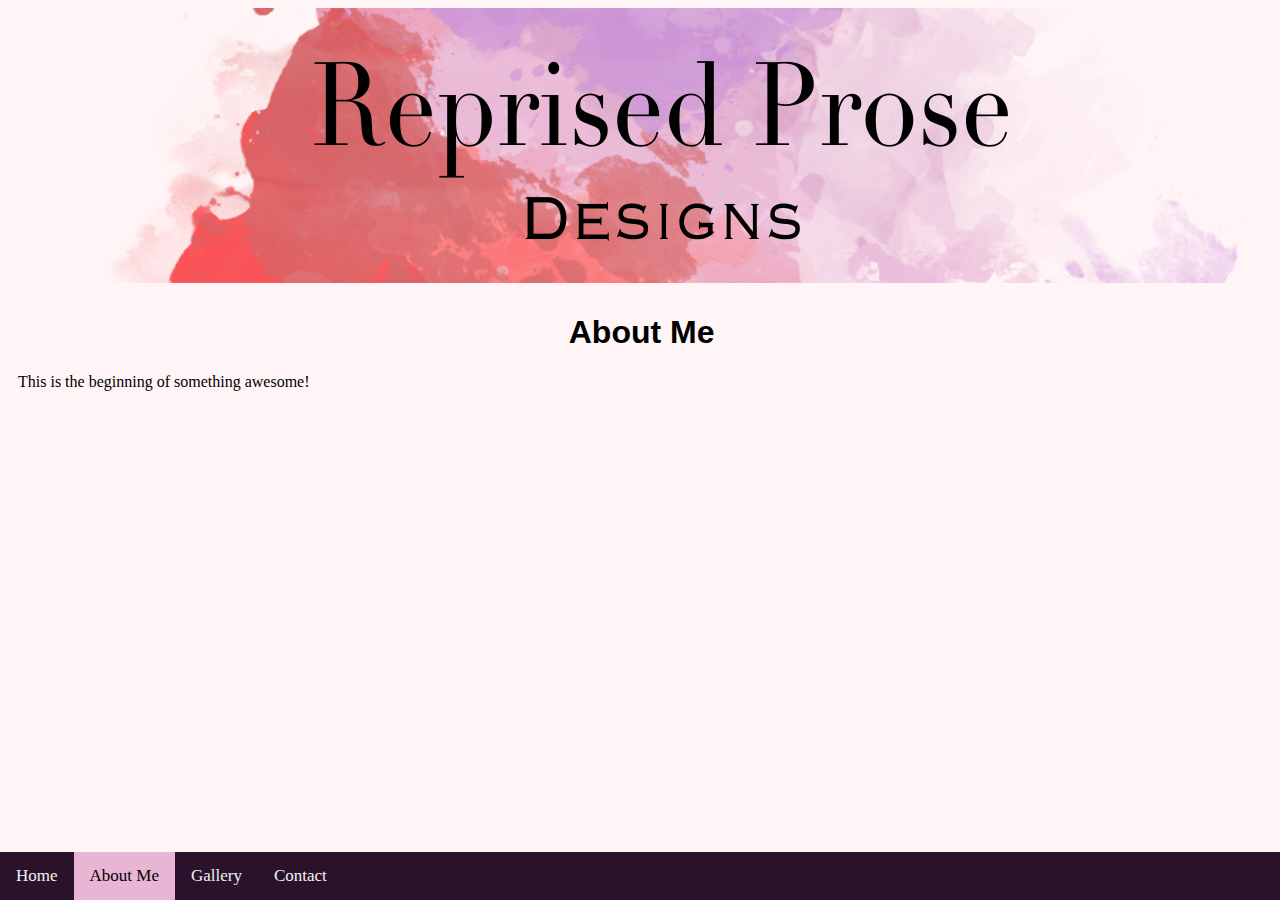
==== about.html @ 66722710 "Update about.html" ====
<!DOCTYPE html>
<html>
  <head>
    <title>Reprised Prose Designs About Me</title>
    <meta charset="utf-8" />
    <meta name="viewport" content="width=device-width, initial-scale=1" />
    <link rel="stylesheet" href="main.css">
  </head>
  <body onload="menuOn(); bannerOn(); contentOn()">
    <div class="navbar" id="menu">
  <a href="index.html">Home</a>
  <a href="about.html" class="active">About Me</a>
  <a href="gallery.html">Gallery</a>
      <a href="contact.html">Contact</a>
</div>
    <div class="hero-image">
      <img src="RPBanner.png" id="banner">
    </div>
    <div class="conBox" id="content">
      <header>
      <h1>About Me</h1>
        <p> This is the beginning of something awesome! </p>
      </header>
    </div>
  <script>
  function menuOn() {
      document.getElementById("menu").style.opacity = "100%";
    } 
   function bannerOn() {
      document.getElementById("banner").style.opacity = "100%";
    }
  function contentOn() {
    document.getElementById("content").style.opacity = "100%";
  }
  </script>
  </body>
</html>
---- main.css ----
body {
  background-color: #fff5f6;
  background-position: center;
  background-attachment: fixed;
  top: 0;
  left:0;
  height: 100%;
  width: 100%;
  z-index: -100;
}

#bgVideo {
  position: fixed;
  right: 0;
  bottom: 0;
  width: 100%;
  height: 100%;
  z-index: -200;
}

p {
  font-family: "Didot", serif;
}
h1 {
  font-family: "Copperplate", sans-serif;
}

.top {
  max-width: 95%;
  text-align: center;
  color: #381A38;
  margin-top: 300px;
  margin-left: auto;
  margin-right: auto;
  margin-bottom: auto;
  padding: 20px;
  transition-delay: 4s;
  transition: 2s;
 
}

.hero-image img{
  display: block;
  max-height 100%;
  max-width: 100%;
  margin: auto;
  position: relative;
  opacity: 0%;
  transition: opacity 3.5s
}

.navbar {
  overflow: hidden;
  background-color: #2a132a;
  position: fixed;
  bottom: 0;
  left: 0;
  width: 100%;
  z-index: 100;
  opacity: 0%;
  transition: opacity 3.5s
}

.navbar a {
  float: left;
  display: block;
  color: #f2f2f2;
  text-align: center;
  padding: 14px 16px;
  text-decoration: none;
  font-size: 17px;
}

.navbar a:hover {
  background: #e8b5d4;
  color: black;
}

.navbar a.active {
  background-color: #e8b5d4;
  color: black;
}

.galBox {
  display: block;
  max-width: 99%;
  margin-bottom: 45px;
  opacity: 0%;
  transition: opacity 3.5s;
}

.conBox {
  display: block;
  max-width: 99%;
  margin-bottom: 45px;
  padding: 10px;
  opacity: 0%;
  transition: opacity 3.5s;
}

.conBox h1 {
  text-align: center;
  font-family: "Copperplate", sans-serif;
}

.conBox p {
  font-family: "Didot", serif;
}

div.gallery {
  border: 1px solid #ccc;
}

div.gallery:hover {
  border: 2px solid #381a38;
}

div.gallery img {
  width: 100%;
  height: auto;
}

div.desc {
  padding: 15px;
  text-align: center;
  font-family: "Didot", serif;
}

* {
  box-sizing: border-box;
}

.responsive {
  padding: 6px;
  float: left;
  width: 19.99999%;
}

@media only screen and (max-width: 700px) {
  .responsive {
    width: 49.99999%;
    margin: 6px 0;
  }
}

@media only screen and (max-width: 500px) {
  .responsive {
    width: 100%;
  }
}

.clearfix:after {
  content: "";
  display: table;
  clear: both;
}
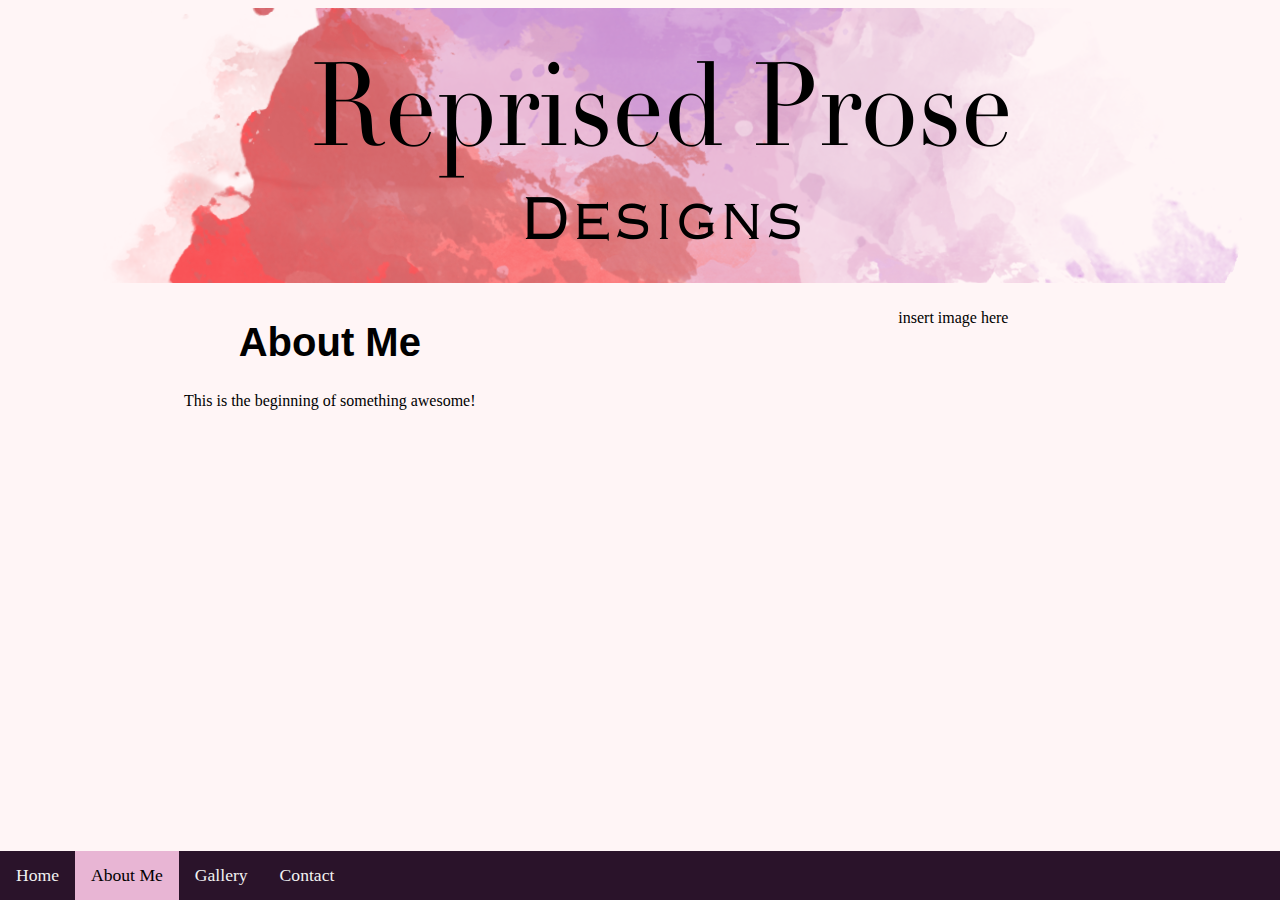
==== commit 523bff4c: "Update about.html" ====
--- a/about.html
+++ b/about.html
@@ -17,10 +17,13 @@
       <img src="RPBanner.png" id="banner">
     </div>
     <div class="conBox" id="content">
-      <header>
+      <div class="column">
       <h1>About Me</h1>
         <p> This is the beginning of something awesome! </p>
-      </header>
+      </div>
+      <div class="column">
+        <p>insert image here</p>
+      </div>
     </div>
   <script>
   function menuOn() {
--- a/main.css
+++ b/main.css
@@ -20,9 +20,15 @@
 
 p {
   font-family: "Didot", serif;
+  font-size: 1em;
 }
 h1 {
   font-family: "Copperplate", sans-serif;
+  font-size: 2.5em;
+}
+h2 {
+  font-family: "Copperplate", sans-serif;
+  font-size: 1.75em;
 }
 
 .top {
@@ -68,9 +74,15 @@
   text-align: center;
   padding: 14px 16px;
   text-decoration: none;
-  font-size: 17px;
-}
-
+  font-size: 1.1em;
+}
+
+@media only screen and (max-width: 500px) {
+  .navbar a {
+    padding: 10px 12px;
+    font-size: .75em;
+  }
+}
 .navbar a:hover {
   background: #e8b5d4;
   color: black;
@@ -89,6 +101,12 @@
   transition: opacity 3.5s;
 }
 
+@media only screen and (max-width: 500px) {
+  .galBox {
+    margin-bottom: 90px;
+  }
+}
+
 .conBox {
   display: block;
   max-width: 99%;
@@ -98,13 +116,53 @@
   transition: opacity 3.5s;
 }
 
+.conBox.alt {
+  display: block;
+  max-width: 99%;
+  margin-bottom: 45px;
+  padding: 25px;
+  opacity: 0;
+  transition: opacity 3.5s;
+  border-radius: 25px;
+  border: 2px solid #2a132a;
+  box-shadow: 5px 5px 8px #896e89;
+}
+
 .conBox h1 {
   text-align: center;
   font-family: "Copperplate", sans-serif;
 }
 
 .conBox p {
+  text-align: center;
   font-family: "Didot", serif;
+}
+
+@media only screen and (max-width: 940px) {
+  .conBox h1 {
+    font-size: 1.75em;
+  }
+  .conBox p {
+    font-size: 1em;
+  }
+}
+
+@media only screen and (max-width: 700px) {
+  .conBox h1 {
+    font-size: 1.25em;
+  }
+  .conBox p {
+    font-size: .75em;
+  }
+}
+
+@media only screen and (max-width: 500px) {
+  .conBox h1 {
+    font-size: 1em;
+  }
+  .conBox p {
+    font-size: .5em;
+  }
 }
 
 div.gallery {
@@ -154,3 +212,25 @@
   display: table;
   clear: both;
 }
+
+.column {
+  float: left;
+  width: 50%;
+}
+
+.column img {
+  max-width: 100%;
+  height: auto;
+}
+
+.row:after {
+  content: "";
+  display: table;
+  clear: both;
+}
+
+@media screen and (max-width: 600px) {
+  .column {
+    width: 100%;
+  }
+}
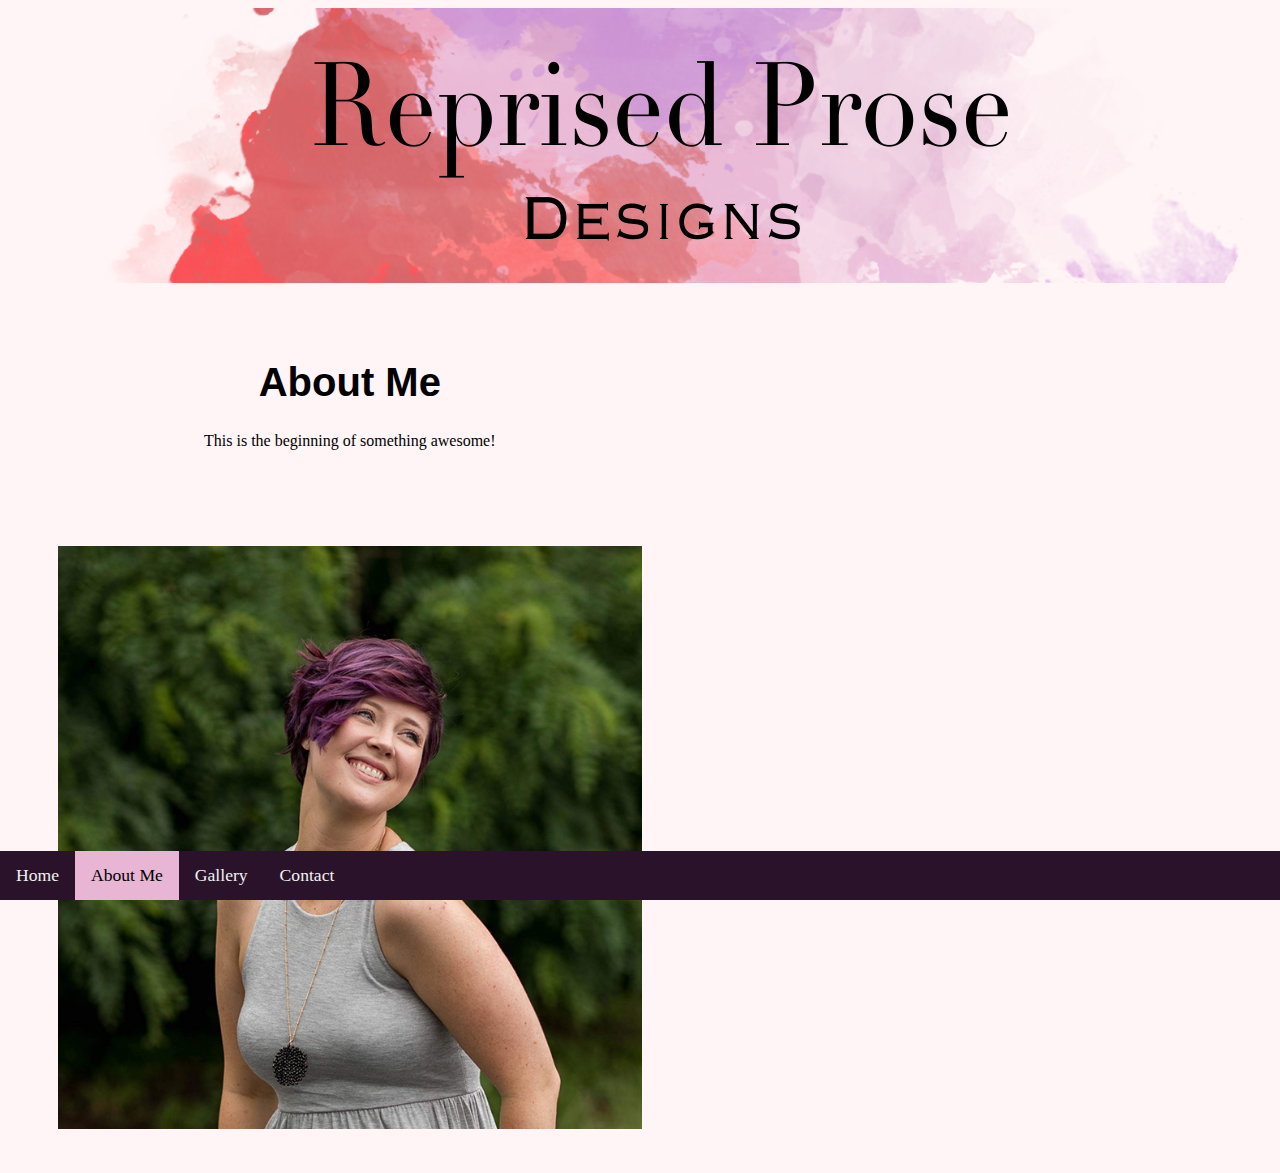
==== commit 73acd0c9: "Update about.html" ====
--- a/about.html
+++ b/about.html
@@ -22,7 +22,7 @@
         <p> This is the beginning of something awesome! </p>
       </div>
       <div class="column">
-        <p>insert image here</p>
+        <img src="ciarra.png" id="artist photo">
       </div>
     </div>
   <script>
--- a/main.css
+++ b/main.css
@@ -216,6 +216,8 @@
 .column {
   float: left;
   width: 50%;
+  padding: 20px;
+  margin: 20px;
 }
 
 .column img {
@@ -232,5 +234,7 @@
 @media screen and (max-width: 600px) {
   .column {
     width: 100%;
-  }
-}
+    padding: 10px;
+    margin: 10px;
+  }
+}
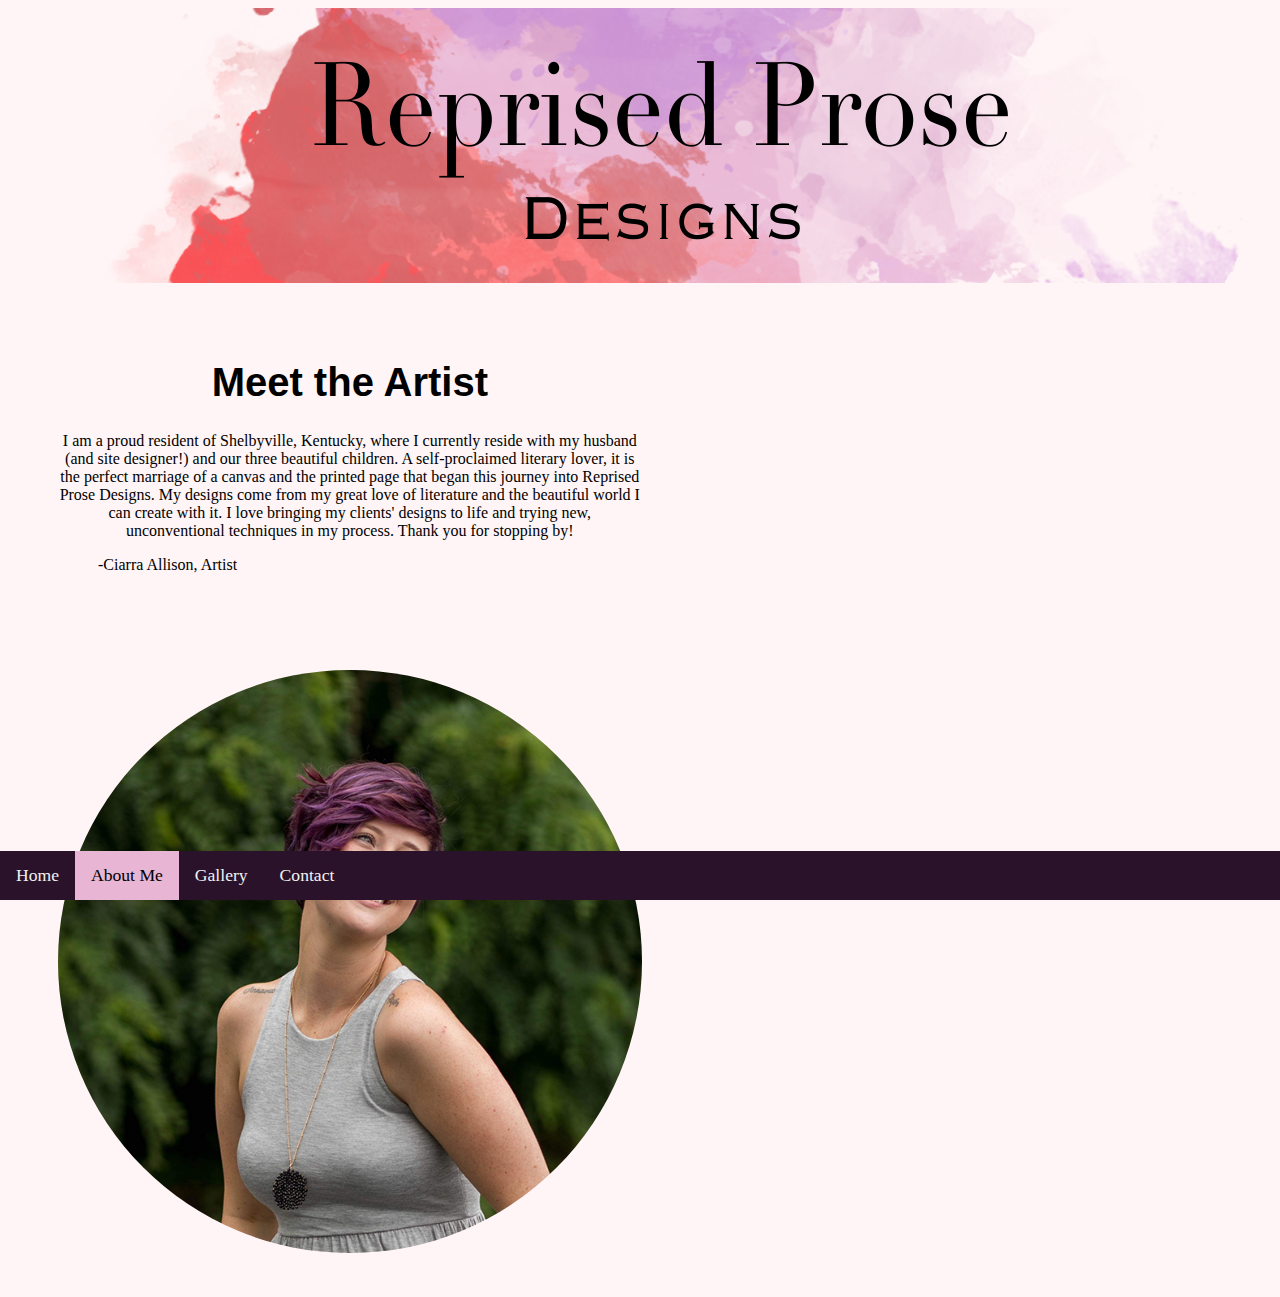
==== commit 11e50625: "Update about.html" ====
--- a/about.html
+++ b/about.html
@@ -18,8 +18,8 @@
     </div>
     <div class="conBox" id="content">
       <div class="column">
-      <h1>About Me</h1>
-        <p> This is the beginning of something awesome! </p>
+      <h1>Meet the Artist</h1>
+        <p> I am a proud resident of Shelbyville, Kentucky, where I currently reside with my husband (and site designer!) and our three beautiful children. A self-proclaimed literary lover, it is the perfect marriage of a canvas and the printed page that began this journey into Reprised Prose Designs. My designs come from my great love of literature and the beautiful world I can create with it. I love bringing my clients' designs to life and trying new, unconventional techniques in my process. Thank you for stopping by! <blockquote>-Ciarra Allison, Artist</blockquote> </p>
       </div>
       <div class="column">
         <img src="ciarra.png" id="artist photo">
--- a/main.css
+++ b/main.css
@@ -223,6 +223,7 @@
 .column img {
   max-width: 100%;
   height: auto;
+  border-radius: 50%;
 }
 
 .row:after {
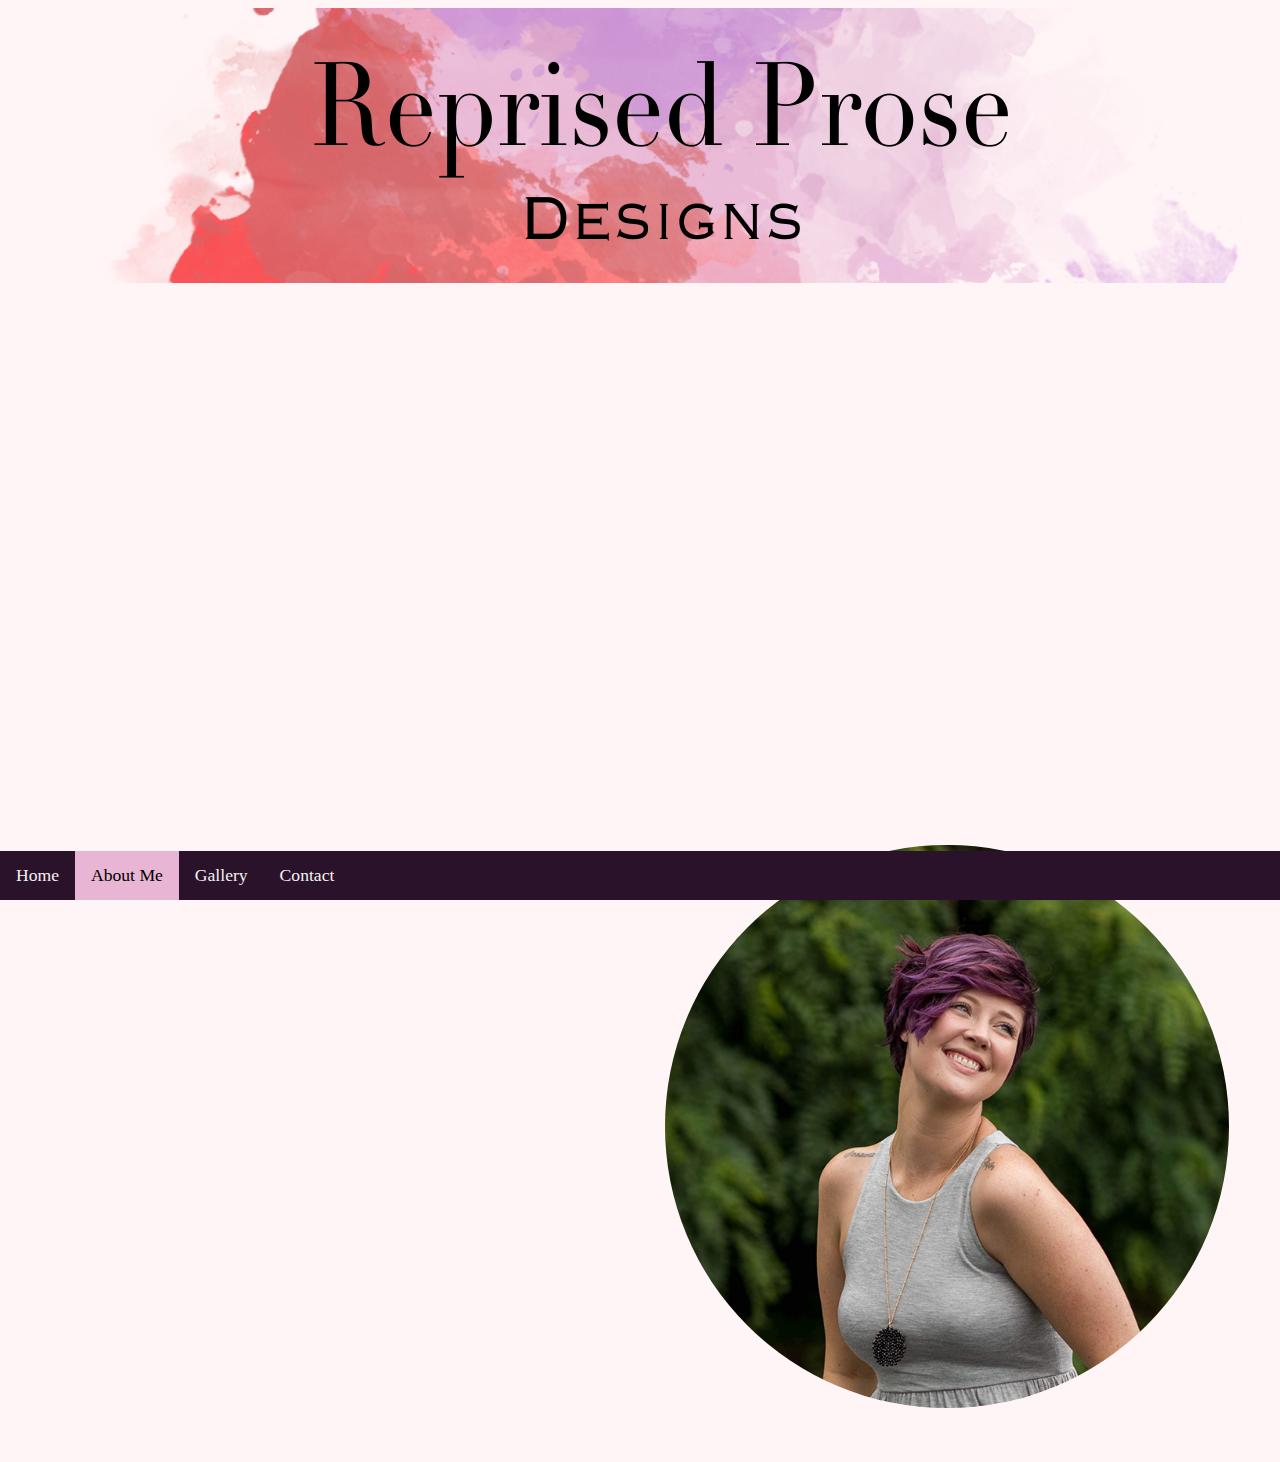
==== commit a3b9236c: "Update about.html" ====
--- a/about.html
+++ b/about.html
@@ -17,10 +17,12 @@
       <img src="RPBanner.png" id="banner">
     </div>
     <div class="conBox" id="content">
+      <div class="conBox altTop">
       <div class="column">
       <h1>Meet the Artist</h1>
         <p> I am a proud resident of Shelbyville, Kentucky, where I currently reside with my husband (and site designer!) and our three beautiful children. A self-proclaimed literary lover, it is the perfect marriage of a canvas and the printed page that began this journey into Reprised Prose Designs. My designs come from my great love of literature and the beautiful world I can create with it. I love bringing my clients' designs to life and trying new, unconventional techniques in my process. Thank you for stopping by! <blockquote>-Ciarra Allison, Artist</blockquote> </p>
       </div>
+    </div>
       <div class="column">
         <img src="ciarra.png" id="artist photo">
       </div>
--- a/main.css
+++ b/main.css
@@ -29,6 +29,18 @@
 h2 {
   font-family: "Copperplate", sans-serif;
   font-size: 1.75em;
+}
+
+blockquote {
+  width: 50%;
+  float: right;
+  padding-right: 20px;
+  border-style: none ridge ridge none;
+  border-color: #FC8076;
+  border-width: medium;
+  font-family: "Copperplate", sans-serif;
+  font-size: .9em;
+  text-align: right;
 }
 
 .top {
@@ -116,6 +128,14 @@
   transition: opacity 3.5s;
 }
 
+.conBox.altTop {
+  display: block;
+  max-width: 99%;
+  margin-top: 35%;
+  margin-bottom: 45px;
+  padding 10px;
+}
+
 .conBox.alt {
   display: block;
   max-width: 99%;
@@ -134,7 +154,7 @@
 }
 
 .conBox p {
-  text-align: center;
+  text-align: left;
   font-family: "Didot", serif;
 }
 
@@ -215,9 +235,9 @@
 
 .column {
   float: left;
-  width: 50%;
-  padding: 20px;
-  margin: 20px;
+  width: 49.99%;
+  padding: 30px;
+  margin: 20px 0px;
 }
 
 .column img {
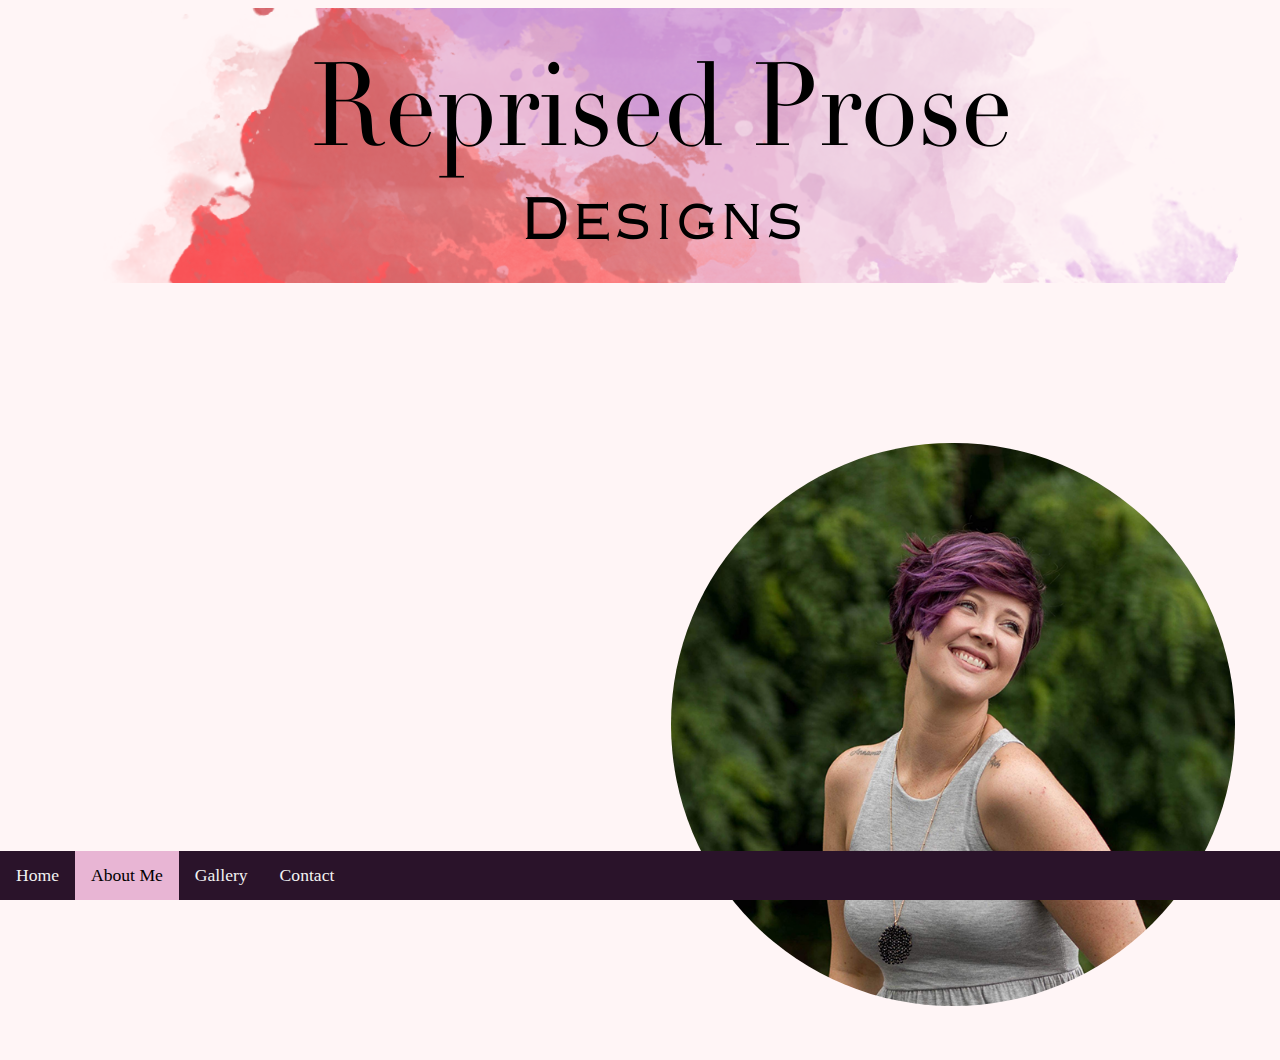
==== commit 503a5168: "Update about.html" ====
--- a/about.html
+++ b/about.html
@@ -17,7 +17,7 @@
       <img src="RPBanner.png" id="banner">
     </div>
     <div class="conBox" id="content">
-      <div class="conBox altTop">
+      <div class="conBox altTop" id="content">
       <div class="column">
       <h1>Meet the Artist</h1>
         <p> I am a proud resident of Shelbyville, Kentucky, where I currently reside with my husband (and site designer!) and our three beautiful children. A self-proclaimed literary lover, it is the perfect marriage of a canvas and the printed page that began this journey into Reprised Prose Designs. My designs come from my great love of literature and the beautiful world I can create with it. I love bringing my clients' designs to life and trying new, unconventional techniques in my process. Thank you for stopping by! <blockquote>-Ciarra Allison, Artist</blockquote> </p>
--- a/main.css
+++ b/main.css
@@ -130,8 +130,8 @@
 
 .conBox.altTop {
   display: block;
-  max-width: 99%;
-  margin-top: 35%;
+  max-width: 100%;
+  margin-top: 35px;
   margin-bottom: 45px;
   padding 10px;
 }
@@ -165,6 +165,9 @@
   .conBox p {
     font-size: 1em;
   }
+  .conBox.altTop {
+  margin-top: 0px;
+  }
 }
 
 @media only screen and (max-width: 700px) {
@@ -258,4 +261,8 @@
     padding: 10px;
     margin: 10px;
   }
-}
+  .column img {
+    max-width: 50%;
+    height: auto;
+  }
+}
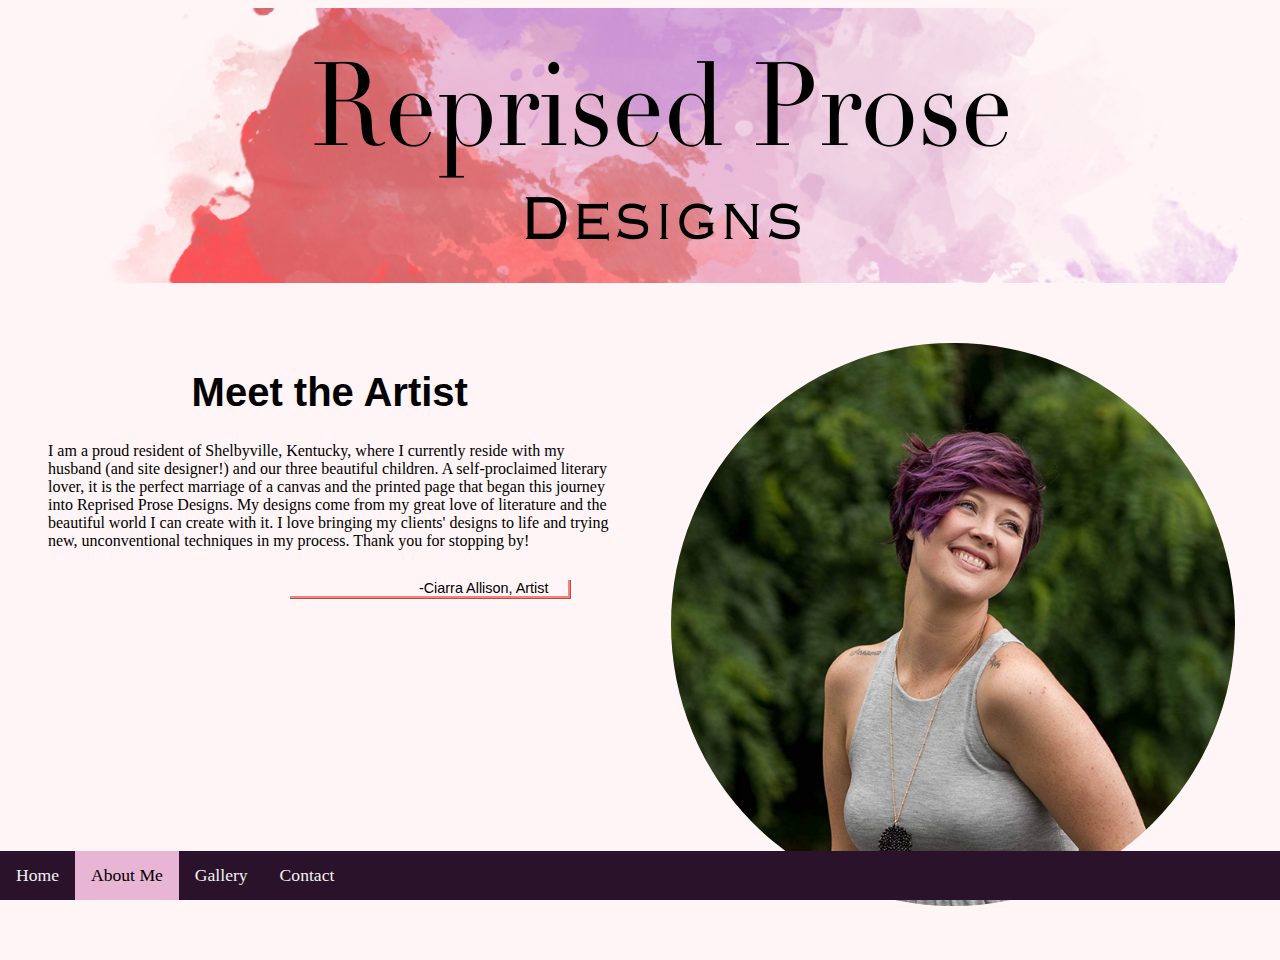
==== commit 6ee5f29c: "Update about.html" ====
--- a/about.html
+++ b/about.html
@@ -17,11 +17,9 @@
       <img src="RPBanner.png" id="banner">
     </div>
     <div class="conBox" id="content">
-      <div class="conBox altTop" id="content">
       <div class="column">
       <h1>Meet the Artist</h1>
         <p> I am a proud resident of Shelbyville, Kentucky, where I currently reside with my husband (and site designer!) and our three beautiful children. A self-proclaimed literary lover, it is the perfect marriage of a canvas and the printed page that began this journey into Reprised Prose Designs. My designs come from my great love of literature and the beautiful world I can create with it. I love bringing my clients' designs to life and trying new, unconventional techniques in my process. Thank you for stopping by! <blockquote>-Ciarra Allison, Artist</blockquote> </p>
-      </div>
     </div>
       <div class="column">
         <img src="ciarra.png" id="artist photo">
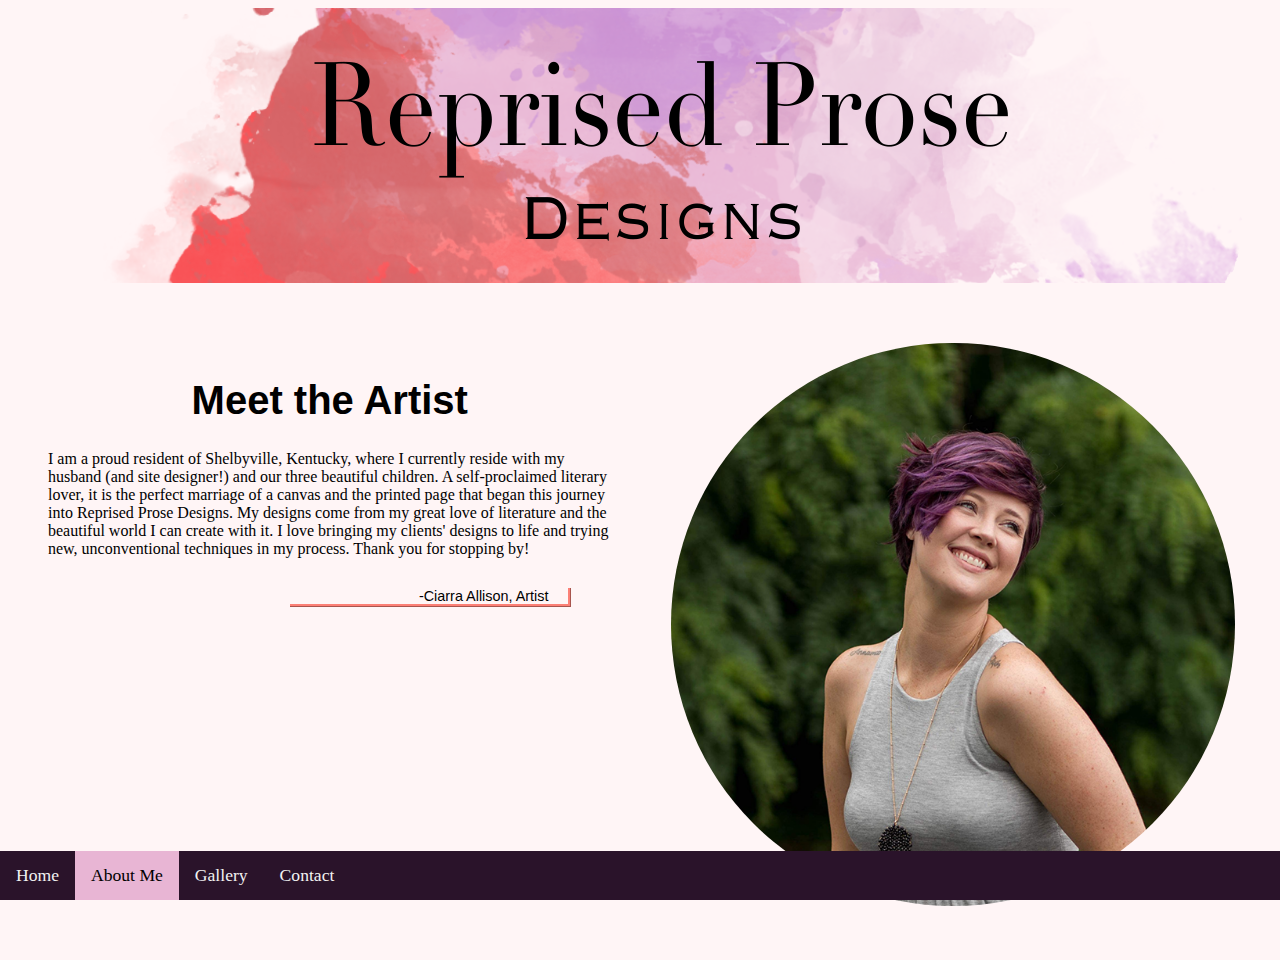
==== commit f67d52a6: "Update about.html" ====
--- a/about.html
+++ b/about.html
@@ -18,8 +18,10 @@
     </div>
     <div class="conBox" id="content">
       <div class="column">
+        <div class="altTop">
       <h1>Meet the Artist</h1>
         <p> I am a proud resident of Shelbyville, Kentucky, where I currently reside with my husband (and site designer!) and our three beautiful children. A self-proclaimed literary lover, it is the perfect marriage of a canvas and the printed page that began this journey into Reprised Prose Designs. My designs come from my great love of literature and the beautiful world I can create with it. I love bringing my clients' designs to life and trying new, unconventional techniques in my process. Thank you for stopping by! <blockquote>-Ciarra Allison, Artist</blockquote> </p>
+    </div>
     </div>
       <div class="column">
         <img src="ciarra.png" id="artist photo">
--- a/main.css
+++ b/main.css
@@ -128,7 +128,7 @@
   transition: opacity 3.5s;
 }
 
-.conBox.altTop {
+.altTop {
   display: block;
   max-width: 100%;
   margin-top: 35px;
@@ -165,7 +165,7 @@
   .conBox p {
     font-size: 1em;
   }
-  .conBox.altTop {
+  .altTop {
   margin-top: 0px;
   }
 }
